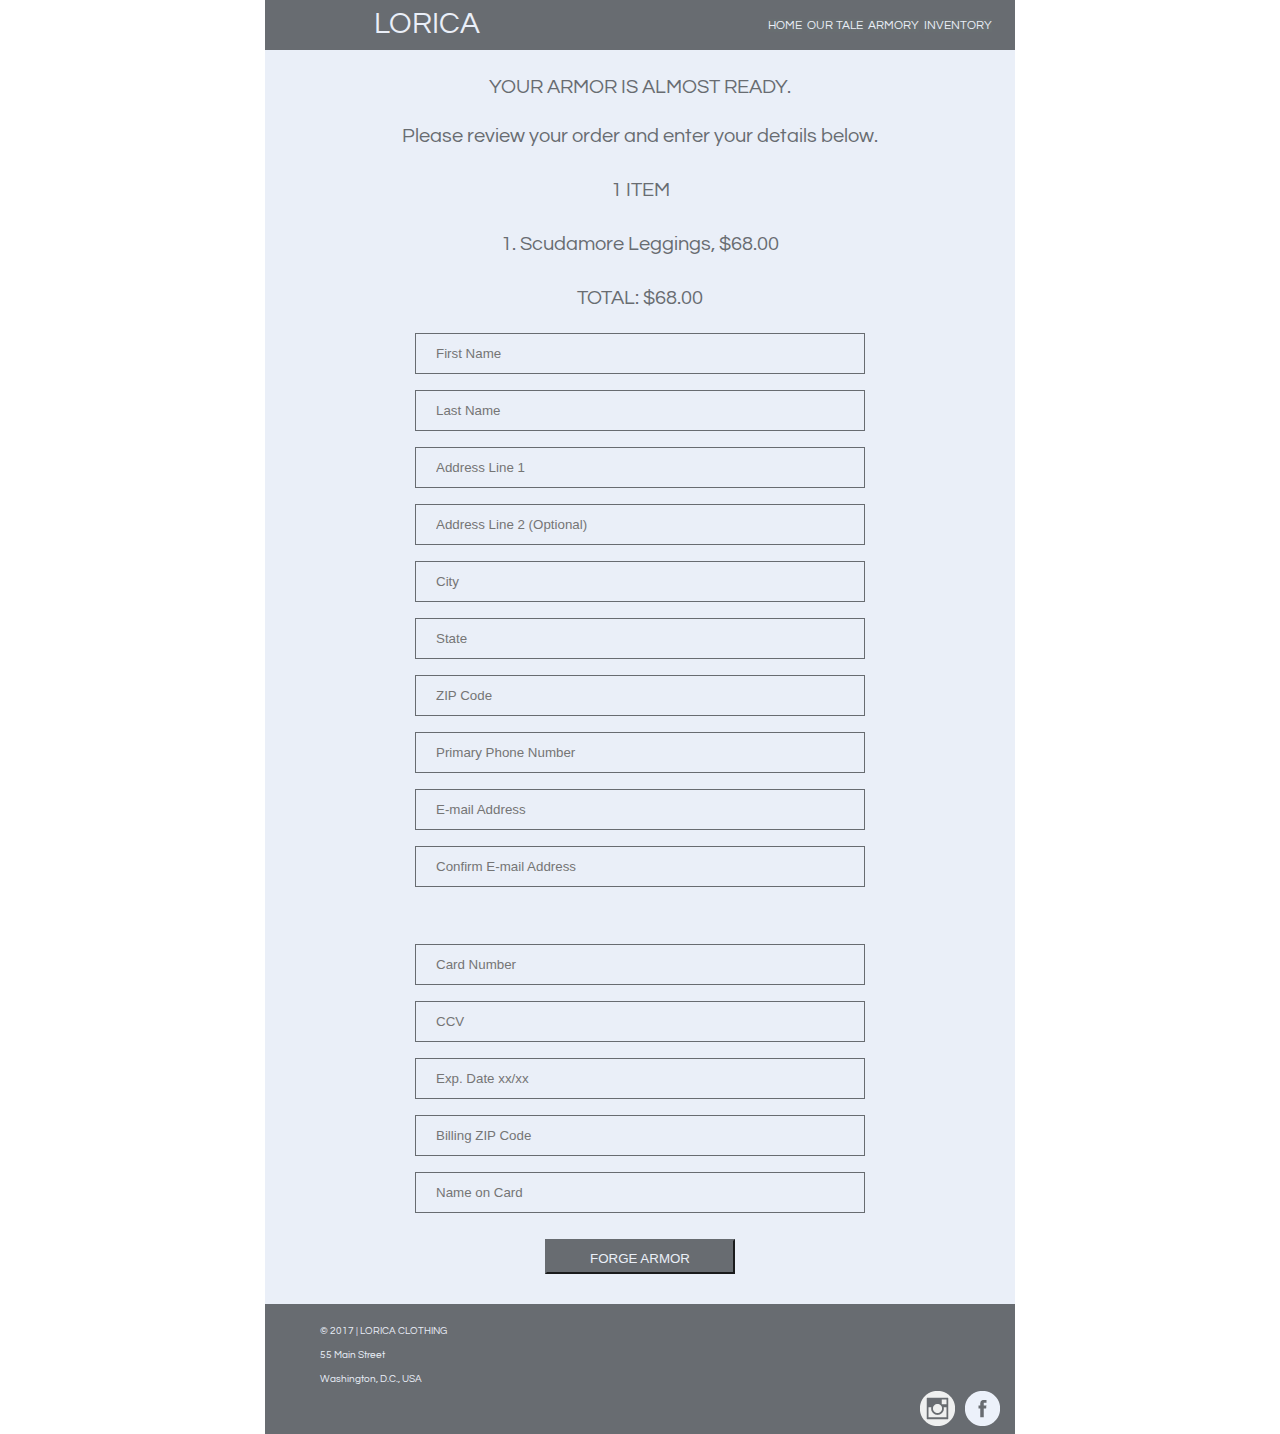
==== checkout.html @ a6868756 "Lorica" ====
<!DOCTYPE html>

<html class="no-js">
    <head>
        <meta charset="UTF-8" />
        
        <!--Don't forget to fill these out!-->
        <title>Lorica</title>
        <meta name="Lorica | Checkout" content="Lorica | Checkout" />
        
        
        <!--Links to the main Style Sheet-->
        <link href="style.css" rel="stylesheet" type="text/css" />
        
        <!--Links to a modernizer JavaScript file that fixes a lot of issues with old browsers-->
        <script src="js/modernizr.js"></script>
        
        <!--Makes the site so it won't scale down on small devices -->
        <meta name="viewport" content="width=device-width, initial-scale=1"/>
    </head>
    
    <body>
        
        <div class="wrapper">

            <header>
                <a href="#" onclick="toggle_visibility('menu');">
                    <nav class="menu_button nodesk">&#x2261;</nav></a>
            
                <nav id="menu">
                    <ul>
                        <a href="index.html"><li>HOME</li></a>
                        <a href="#"><li>OUR TALE</li></a>
                        <a href="scudamore.html"><li>ARMORY</li></a>
                        <a href="checkout.html"><li>INVENTORY</li></a>
                    </ul>
                </nav>
                
                <h1 class="logo"><a href="index.html">LORICA</a></h1>
           

            </header>
              
                <h2>YOUR ARMOR IS ALMOST READY.</h2>
            
                <p>Please review your order and enter your details below.</p>
             
                <p>1 ITEM</p>
            
                <p>1. Scudamore Leggings, $68.00</p>
            
                <p>TOTAL: $68.00</p>
            
                <form class="partone">
                    <input type="text" placeholder="First Name">
                    <input type="text" placeholder="Last Name">
                    <input type="text" placeholder="Address Line 1">
                    <input type="text" placeholder="Address Line 2 (Optional)">
                    <input type="text" placeholder="City">
                    <input type="text" placeholder="State">
                    <input type="text" placeholder="ZIP Code">
                    <input type="text" placeholder="Primary Phone Number">
                    <input type="text" placeholder="E-mail Address">
                    <input type="text" placeholder="Confirm E-mail Address">
                </form>
                
            
                <form class="carddetails">
                    <input type="text" placeholder="Card Number">
                    <input type="text" placeholder="CCV">
                    <input type="text" placeholder="Exp. Date xx/xx">
                    <input type="text" placeholder="Billing ZIP Code">
                    <input type="text" placeholder="Name on Card">
                    <br>
                    <input type="Button" input value="FORGE ARMOR">
                </form>
            
            <footer>
                
                <h3>© 2017 | LORICA CLOTHING</h3>
                <h3>55 Main Street</h3>
                <h3>Washington, D.C., USA</h3>
            
            <a href="https://www.facebook.com/loricaclothing/"><img class="media" alt="facebook" src="assets/images/facebook.png"></a>
            <a href="https://www.instagram.com/loricaclothing/"><img class="media" alt="facebook" src="assets/images/instagram.png"></a>
            
            </footer> 
            
        </div>
        
        
        
             <!-- Place this script at the end of your body -->
            <script type="text/javascript">
        <!--
            function toggle_visibility(id) {
               var e = document.getElementById(id);
               if(e.style.display == 'block')
                  e.style.display = 'none';
               else
                  e.style.display = 'block';
            }
        //-->
        </script>
        
    </body>
    
</html>
---- style.css ----
@import url('https://fonts.googleapis.com/css?family=Questrial');

/* http://meyerweb.com/eric/tools/css/reset/ 
   v2.0 | 20110126
   License: none (public domain)
*/

html, body, div, span, applet, object, iframe,
h1, h2, h3, h4, h5, h6, p, blockquote, pre,
a, abbr, acronym, address, big, cite, code,
del, dfn, em, img, ins, kbd, q, s, samp,
small, strike, strong, sub, sup, tt, var,
b, u, i, center,
dl, dt, dd, ol, ul, li,
fieldset, form, label, legend,
table, caption, tbody, tfoot, thead, tr, th, td,
article, aside, canvas, details, embed, 
figure, figcaption, footer, header, hgroup, 
menu, nav, output, ruby, section, summary,
time, mark, audio, video {
	margin: 0;
	padding: 0;
	border: 0;
	font: inherit;
	vertical-align: baseline;
}
/* HTML5 display-role reset for older browsers */
article, aside, details, figcaption, figure, 
footer, header, hgroup, menu, nav, section {
	display: block;
}
ol, ul {
	list-style: none;
}
blockquote, q {
	quotes: none;
}
blockquote:before, blockquote:after,
q:before, q:after {
	content: '';
	content: none;
}
table {
	border-collapse: collapse;
	border-spacing: 0;
}
/* End of Meyer Reset CSS */

img {
	max-width: 100%; /*makes images scale with flexible grids*/
	display: block; /*removes tiny space added in some browsers below images */
}

html {
    font-size: 16px;
	line-height: 1.5em;
}

ul {
	list-style:none;
	margin-top:0em;
	padding:0em;
	width:100%;
	overflow:hidden;
    font-size:20px;
}


.wrapper {
/*    width: 360px;*/
/*    height:640px;*/
    overflow: hidden;
    margin: 0 auto;
    max-width: 750px;
    background: #686c73;
/*    height:auto;*/
    padding:10px;
}

.menu_button {
/*    width: 35px;*/
    margin-top:20px;
    color: #eaeff8;
    float: left;
    font-size: 80px;
}

#menu{
    display: none;
}

#menu li {
    width: 100%;
    font-family: "Questrial", sans-serif;
    background-color:#eaeff8;
    text-align: center;
    text-decoration:none;
    color:#686c71;
/*    position:absolute;*/
}

/*text styles start here*/

h1{
    
    text-decoration:none;
}

h2{
    font-family:"Questrial",sans-serif;
    font-size:20px;
    color:#eaeff8;
    text-decoration:none;
    padding:10px;
    text-align:center;
}



.logo{
    padding:25px;
    text-align:center;
    font-size:48px;
    color:#eaeff8;
    font-family:"Questrial",sans-serif;
}

.action{
    width: 54.28571429%;
    margin-top: 200px;
    margin-left:75px;
    padding: 12px;
    background-color:#eaeff8;
    opacity: .8;
    text-align: center;
    font-family:"Questrial",sans-serif;
/*    margin:85px;*/
    position:absolute;
/*    margin-top:150px;*/
    font-size:20px;
    color:#686c71;
    cursor:pointer;
}

.tale{
    width: 260px;
    padding: 12px;
    background-color:#eaeff8;
    opacity: .8;
    text-align: center;
    font-family:"Questrial",sans-serif;
    margin:0 auto;
    font-size:20px;
    color:#686c71;
    cursor:pointer;
    text-decoration:none;
}

p{
    font-size:12px;
    color:#eaeff8;
    font-family:"Questrial",sans-serif;
    text-align:center;
/*    text-align:justify;*/
/*    padding-right:10px;*/
    margin-bottom:20px;
}

h3{
    font-size: 10px;
    color:#eaeff8;
    background-color: #686c71;
    font-family:"Questrial",sans-serif;
    margin-left: 40px;
}

h5{
    font-family:"Questrial",sans-serif;
    font-size:12px;
    color:#686e74;
    padding:10px;
    background-color:#eaeff8;
    display:inline;
    width:25px;
    margin:10px;
}

/*input style*/

.partone{
    text-align:center;
}

.carddetails{
    text-align:center;
    margin-top:41px;
}

input[type=text] {
    width: 260px;
    padding: 12px 20px;
    margin: 8px 0;
    box-sizing: border-box;
    background:#eaeff8;
}

input[type=button] {
    width: 190px;
    height:35px;
    padding: 10px;
    margin-top:18px;
    cursor:pointer;
    background:#eaeff8;
    color: #686c71;
}



/*text styles end here*/



.media{
    float:right;
}

.hero {
/*    position:absolute;*/
/*    width:54.6875%;*/
}

.scudamore {
    width:auto;
    margin:0 auto;
}

.size {
    text-align:center;
    padding:20px;
    display:inline;
}

select{
    margin-left:20px;
    margin-right:25px;
    background-color:#686c71;
    color:#eaeff8;
}

footer{
    background-color:#686c71;
    margin-top:30px;
}

a:link {
    text-decoration:none;
}


/*media query*/
/* media query for tablet */
@media screen and (min-width:641px) {
    .nodesk {
        display:none;
    }
    
    #menu {
        display:block !important; /* in case of javascript override */
        float:right;
        margin-top:10px;
        width:33%;
    }
    
    #menu li {
/*        float:;*/
        display:inline;
/*        width:%;*/
        background-color:#686e71;
        color:#eaeff8;
        font-size:12px;
        
    }
  
    .wrapper{
        width:auto;
        padding:0px;
        margin:0 auto;
        background-color:#eaeff8;
    }
   
    /*text*/

p{
    margin:0 auto;
    padding:15px;
    font-size:20px;
    color:#686c71;
}


    h2{
        color:#686c71;
        margin-top:15px;
    }
    
    h3{
        width:30%;
    }

    h5{
        background-color:#686c71;
        color:#eaeff8;
        cursor:pointer;
    }
/*textend*/

header{
    background-color:#686c71;
    height:50px;
/*    position:absolute;*/
    width:100%;
}

.logo{
    width:40%;
    font-size:30px;
    padding:12px;
/*    margin-top:*/
}

.hero{
    margin:0 auto;
    width:100%;
}

.action{
    width:31.91489361702128%;
    margin:0 auto;
    margin-top: 330px;
    margin-left:29%;
    background-color:#686c71;
    color:#eaeff8;
}
    
    .tale{
        background-color:#686c71;
        color:#eaeff8;
        margin-bottom:30px;
    }
    
    footer{
        background-color:#686c71;
        height:100px;
        padding:15px;
/*        align-content:center;*/
    }
    
    a{
        color:#eaeff8;
        text-decoration: none;
    }
    
    .bxslider{
        position:relative;
        background-color:#eaeff8;
        margin:0 auto;
/*        margin-top:100px;*/
    }

    
    input[type=text] {
    width: 60%;
    padding: 12px 20px;
    margin: 8px 0;
    box-sizing: border-box;
    border-style: solid;
    border-width: 1px;
    border-color:#686c71;
    background:#eaeff8;
}
    input[type=button] {
    width: 190px;
    height:35px;
    padding: 10px;
/*    margin-bottom:20px;*/
    cursor:pointer;
/*    border-style: solid;*/
/*    border-width: 1px;*/
    border-color:#686c71;
    background-color:#686c71;
    color:#eaeff8;
}
    .media{
/*        margin-bottom:30px;*/
        display:inline;
        margin-left:10px;
    }
    
    a {
        color: #eaeff8;
    }
    
}
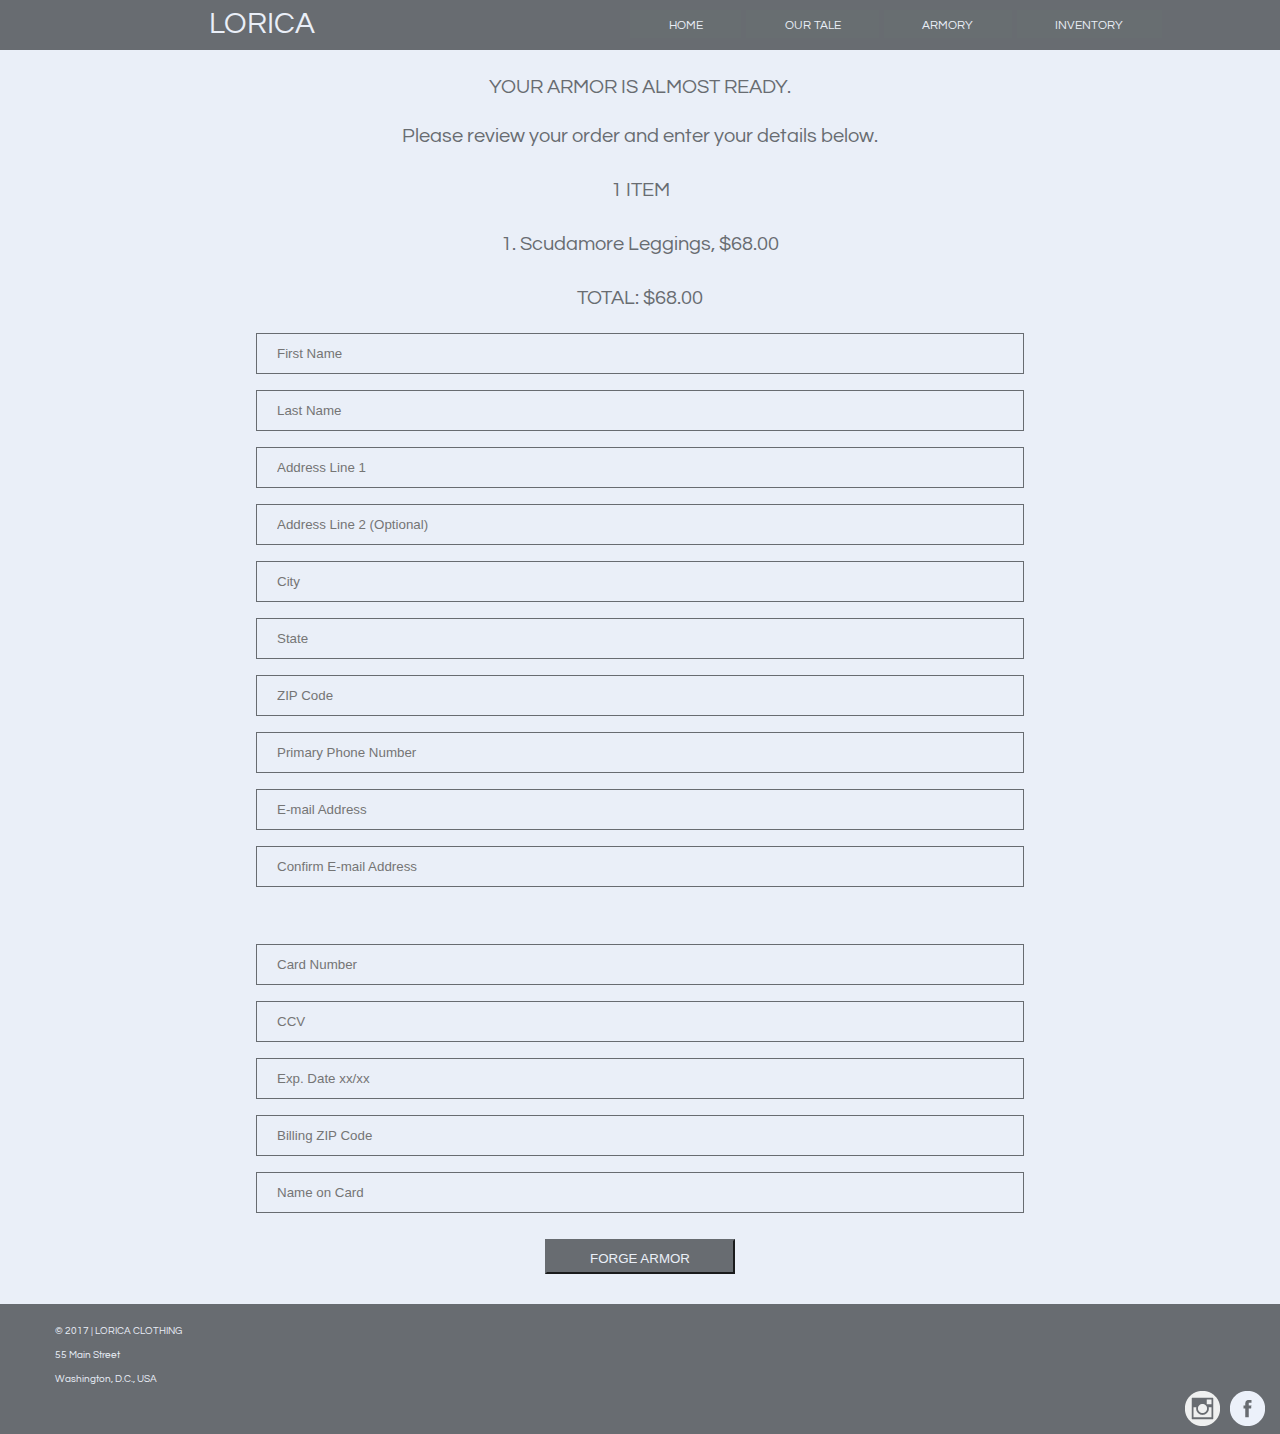
==== commit 31bc83cb: "Add files via upload" ====
--- a/checkout.html
+++ b/checkout.html
@@ -1,108 +1,108 @@
-<!DOCTYPE html>
-
-<html class="no-js">
-    <head>
-        <meta charset="UTF-8" />
-        
-        <!--Don't forget to fill these out!-->
-        <title>Lorica</title>
-        <meta name="Lorica | Checkout" content="Lorica | Checkout" />
-        
-        
-        <!--Links to the main Style Sheet-->
-        <link href="style.css" rel="stylesheet" type="text/css" />
-        
-        <!--Links to a modernizer JavaScript file that fixes a lot of issues with old browsers-->
-        <script src="js/modernizr.js"></script>
-        
-        <!--Makes the site so it won't scale down on small devices -->
-        <meta name="viewport" content="width=device-width, initial-scale=1"/>
-    </head>
-    
-    <body>
-        
-        <div class="wrapper">
-
-            <header>
-                <a href="#" onclick="toggle_visibility('menu');">
-                    <nav class="menu_button nodesk">&#x2261;</nav></a>
-            
-                <nav id="menu">
-                    <ul>
-                        <a href="index.html"><li>HOME</li></a>
-                        <a href="#"><li>OUR TALE</li></a>
-                        <a href="scudamore.html"><li>ARMORY</li></a>
-                        <a href="checkout.html"><li>INVENTORY</li></a>
-                    </ul>
-                </nav>
-                
-                <h1 class="logo"><a href="index.html">LORICA</a></h1>
-           
-
-            </header>
-              
-                <h2>YOUR ARMOR IS ALMOST READY.</h2>
-            
-                <p>Please review your order and enter your details below.</p>
-             
-                <p>1 ITEM</p>
-            
-                <p>1. Scudamore Leggings, $68.00</p>
-            
-                <p>TOTAL: $68.00</p>
-            
-                <form class="partone">
-                    <input type="text" placeholder="First Name">
-                    <input type="text" placeholder="Last Name">
-                    <input type="text" placeholder="Address Line 1">
-                    <input type="text" placeholder="Address Line 2 (Optional)">
-                    <input type="text" placeholder="City">
-                    <input type="text" placeholder="State">
-                    <input type="text" placeholder="ZIP Code">
-                    <input type="text" placeholder="Primary Phone Number">
-                    <input type="text" placeholder="E-mail Address">
-                    <input type="text" placeholder="Confirm E-mail Address">
-                </form>
-                
-            
-                <form class="carddetails">
-                    <input type="text" placeholder="Card Number">
-                    <input type="text" placeholder="CCV">
-                    <input type="text" placeholder="Exp. Date xx/xx">
-                    <input type="text" placeholder="Billing ZIP Code">
-                    <input type="text" placeholder="Name on Card">
-                    <br>
-                    <input type="Button" input value="FORGE ARMOR">
-                </form>
-            
-            <footer>
-                
-                <h3>© 2017 | LORICA CLOTHING</h3>
-                <h3>55 Main Street</h3>
-                <h3>Washington, D.C., USA</h3>
-            
-            <a href="https://www.facebook.com/loricaclothing/"><img class="media" alt="facebook" src="assets/images/facebook.png"></a>
-            <a href="https://www.instagram.com/loricaclothing/"><img class="media" alt="facebook" src="assets/images/instagram.png"></a>
-            
-            </footer> 
-            
-        </div>
-        
-        
-        
-             <!-- Place this script at the end of your body -->
-            <script type="text/javascript">
-        <!--
-            function toggle_visibility(id) {
-               var e = document.getElementById(id);
-               if(e.style.display == 'block')
-                  e.style.display = 'none';
-               else
-                  e.style.display = 'block';
-            }
-        //-->
-        </script>
-        
-    </body>
-    
-</html>
+<!DOCTYPE html>
+
+<html class="no-js">
+    <head>
+        <meta charset="UTF-8" />
+        
+        <!--Don't forget to fill these out!-->
+        <title>Lorica</title>
+        <meta name="Lorica | Checkout" content="Lorica | Checkout" />
+        
+        
+        <!--Links to the main Style Sheet-->
+        <link href="style.css" rel="stylesheet" type="text/css" />
+        
+        <!--Links to a modernizer JavaScript file that fixes a lot of issues with old browsers-->
+        <script src="js/modernizr.js"></script>
+        
+        <!--Makes the site so it won't scale down on small devices -->
+        <meta name="viewport" content="width=device-width, initial-scale=1"/>
+    </head>
+    
+    <body>
+        
+        <div class="wrapper">
+
+            <header>
+                <a href="#" onclick="toggle_visibility('menu');">
+                    <nav class="menu_button nodesk">&#x2261;</nav></a>
+            
+                <nav id="menu">
+                    <ul>
+                        <a href="index.html"><li>HOME</li></a>
+                        <a href="#"><li>OUR TALE</li></a>
+                        <a href="scudamore.html"><li>ARMORY</li></a>
+                        <a href="checkout.html"><li>INVENTORY</li></a>
+                    </ul>
+                </nav>
+                
+                <h1 class="logo"><a href="index.html">LORICA</a></h1>
+           
+
+            </header>
+              
+                <h2>YOUR ARMOR IS ALMOST READY.</h2>
+            
+                <p>Please review your order and enter your details below.</p>
+             
+                <p>1 ITEM</p>
+            
+                <p>1. Scudamore Leggings, $68.00</p>
+            
+                <p>TOTAL: $68.00</p>
+            
+                <form class="partone">
+                    <input type="text" placeholder="First Name">
+                    <input type="text" placeholder="Last Name">
+                    <input type="text" placeholder="Address Line 1">
+                    <input type="text" placeholder="Address Line 2 (Optional)">
+                    <input type="text" placeholder="City">
+                    <input type="text" placeholder="State">
+                    <input type="text" placeholder="ZIP Code">
+                    <input type="text" placeholder="Primary Phone Number">
+                    <input type="text" placeholder="E-mail Address">
+                    <input type="text" placeholder="Confirm E-mail Address">
+                </form>
+                
+            
+                <form class="carddetails">
+                    <input type="text" placeholder="Card Number">
+                    <input type="text" placeholder="CCV">
+                    <input type="text" placeholder="Exp. Date xx/xx">
+                    <input type="text" placeholder="Billing ZIP Code">
+                    <input type="text" placeholder="Name on Card">
+                    <br>
+                    <input type="Button" input value="FORGE ARMOR">
+                </form>
+            
+            <footer>
+                
+                <h3>© 2017 | LORICA CLOTHING</h3>
+                <h3>55 Main Street</h3>
+                <h3>Washington, D.C., USA</h3>
+            
+            <a href="https://www.facebook.com/loricaclothing/"><img class="media" alt="facebook" src="assets/images/facebook.png"></a>
+            <a href="https://www.instagram.com/loricaclothing/"><img class="media" alt="facebook" src="assets/images/instagram.png"></a>
+            
+            </footer> 
+            
+        </div>
+        
+        
+        
+             <!-- Place this script at the end of your body -->
+            <script type="text/javascript">
+        <!--
+            function toggle_visibility(id) {
+               var e = document.getElementById(id);
+               if(e.style.display == 'block')
+                  e.style.display = 'none';
+               else
+                  e.style.display = 'block';
+            }
+        //-->
+        </script>
+        
+    </body>
+    
+</html>
--- a/style.css
+++ b/style.css
@@ -1,404 +1,502 @@
-@import url('https://fonts.googleapis.com/css?family=Questrial');
-
-/* http://meyerweb.com/eric/tools/css/reset/ 
-   v2.0 | 20110126
-   License: none (public domain)
-*/
-
-html, body, div, span, applet, object, iframe,
-h1, h2, h3, h4, h5, h6, p, blockquote, pre,
-a, abbr, acronym, address, big, cite, code,
-del, dfn, em, img, ins, kbd, q, s, samp,
-small, strike, strong, sub, sup, tt, var,
-b, u, i, center,
-dl, dt, dd, ol, ul, li,
-fieldset, form, label, legend,
-table, caption, tbody, tfoot, thead, tr, th, td,
-article, aside, canvas, details, embed, 
-figure, figcaption, footer, header, hgroup, 
-menu, nav, output, ruby, section, summary,
-time, mark, audio, video {
-	margin: 0;
-	padding: 0;
-	border: 0;
-	font: inherit;
-	vertical-align: baseline;
-}
-/* HTML5 display-role reset for older browsers */
-article, aside, details, figcaption, figure, 
-footer, header, hgroup, menu, nav, section {
-	display: block;
-}
-ol, ul {
-	list-style: none;
-}
-blockquote, q {
-	quotes: none;
-}
-blockquote:before, blockquote:after,
-q:before, q:after {
-	content: '';
-	content: none;
-}
-table {
-	border-collapse: collapse;
-	border-spacing: 0;
-}
-/* End of Meyer Reset CSS */
-
-img {
-	max-width: 100%; /*makes images scale with flexible grids*/
-	display: block; /*removes tiny space added in some browsers below images */
-}
-
-html {
-    font-size: 16px;
-	line-height: 1.5em;
-}
-
-ul {
-	list-style:none;
-	margin-top:0em;
-	padding:0em;
-	width:100%;
-	overflow:hidden;
-    font-size:20px;
-}
-
-
-.wrapper {
-/*    width: 360px;*/
-/*    height:640px;*/
-    overflow: hidden;
-    margin: 0 auto;
-    max-width: 750px;
-    background: #686c73;
-/*    height:auto;*/
-    padding:10px;
-}
-
-.menu_button {
-/*    width: 35px;*/
-    margin-top:20px;
-    color: #eaeff8;
-    float: left;
-    font-size: 80px;
-}
-
-#menu{
-    display: none;
-}
-
-#menu li {
-    width: 100%;
-    font-family: "Questrial", sans-serif;
-    background-color:#eaeff8;
-    text-align: center;
-    text-decoration:none;
-    color:#686c71;
-/*    position:absolute;*/
-}
-
-/*text styles start here*/
-
-h1{
-    
-    text-decoration:none;
-}
-
-h2{
-    font-family:"Questrial",sans-serif;
-    font-size:20px;
-    color:#eaeff8;
-    text-decoration:none;
-    padding:10px;
-    text-align:center;
-}
-
-
-
-.logo{
-    padding:25px;
-    text-align:center;
-    font-size:48px;
-    color:#eaeff8;
-    font-family:"Questrial",sans-serif;
-}
-
-.action{
-    width: 54.28571429%;
-    margin-top: 200px;
-    margin-left:75px;
-    padding: 12px;
-    background-color:#eaeff8;
-    opacity: .8;
-    text-align: center;
-    font-family:"Questrial",sans-serif;
-/*    margin:85px;*/
-    position:absolute;
-/*    margin-top:150px;*/
-    font-size:20px;
-    color:#686c71;
-    cursor:pointer;
-}
-
-.tale{
-    width: 260px;
-    padding: 12px;
-    background-color:#eaeff8;
-    opacity: .8;
-    text-align: center;
-    font-family:"Questrial",sans-serif;
-    margin:0 auto;
-    font-size:20px;
-    color:#686c71;
-    cursor:pointer;
-    text-decoration:none;
-}
-
-p{
-    font-size:12px;
-    color:#eaeff8;
-    font-family:"Questrial",sans-serif;
-    text-align:center;
-/*    text-align:justify;*/
-/*    padding-right:10px;*/
-    margin-bottom:20px;
-}
-
-h3{
-    font-size: 10px;
-    color:#eaeff8;
-    background-color: #686c71;
-    font-family:"Questrial",sans-serif;
-    margin-left: 40px;
-}
-
-h5{
-    font-family:"Questrial",sans-serif;
-    font-size:12px;
-    color:#686e74;
-    padding:10px;
-    background-color:#eaeff8;
-    display:inline;
-    width:25px;
-    margin:10px;
-}
-
-/*input style*/
-
-.partone{
-    text-align:center;
-}
-
-.carddetails{
-    text-align:center;
-    margin-top:41px;
-}
-
-input[type=text] {
-    width: 260px;
-    padding: 12px 20px;
-    margin: 8px 0;
-    box-sizing: border-box;
-    background:#eaeff8;
-}
-
-input[type=button] {
-    width: 190px;
-    height:35px;
-    padding: 10px;
-    margin-top:18px;
-    cursor:pointer;
-    background:#eaeff8;
-    color: #686c71;
-}
-
-
-
-/*text styles end here*/
-
-
-
-.media{
-    float:right;
-}
-
-.hero {
-/*    position:absolute;*/
-/*    width:54.6875%;*/
-}
-
-.scudamore {
-    width:auto;
-    margin:0 auto;
-}
-
-.size {
-    text-align:center;
-    padding:20px;
-    display:inline;
-}
-
-select{
-    margin-left:20px;
-    margin-right:25px;
-    background-color:#686c71;
-    color:#eaeff8;
-}
-
-footer{
-    background-color:#686c71;
-    margin-top:30px;
-}
-
-a:link {
-    text-decoration:none;
-}
-
-
-/*media query*/
-/* media query for tablet */
-@media screen and (min-width:641px) {
-    .nodesk {
-        display:none;
-    }
-    
-    #menu {
-        display:block !important; /* in case of javascript override */
-        float:right;
-        margin-top:10px;
-        width:33%;
-    }
-    
-    #menu li {
-/*        float:;*/
-        display:inline;
-/*        width:%;*/
-        background-color:#686e71;
-        color:#eaeff8;
-        font-size:12px;
-        
-    }
-  
-    .wrapper{
-        width:auto;
-        padding:0px;
-        margin:0 auto;
-        background-color:#eaeff8;
-    }
-   
-    /*text*/
-
-p{
-    margin:0 auto;
-    padding:15px;
-    font-size:20px;
-    color:#686c71;
-}
-
-
-    h2{
-        color:#686c71;
-        margin-top:15px;
-    }
-    
-    h3{
-        width:30%;
-    }
-
-    h5{
-        background-color:#686c71;
-        color:#eaeff8;
-        cursor:pointer;
-    }
-/*textend*/
-
-header{
-    background-color:#686c71;
-    height:50px;
-/*    position:absolute;*/
-    width:100%;
-}
-
-.logo{
-    width:40%;
-    font-size:30px;
-    padding:12px;
-/*    margin-top:*/
-}
-
-.hero{
-    margin:0 auto;
-    width:100%;
-}
-
-.action{
-    width:31.91489361702128%;
-    margin:0 auto;
-    margin-top: 330px;
-    margin-left:29%;
-    background-color:#686c71;
-    color:#eaeff8;
-}
-    
-    .tale{
-        background-color:#686c71;
-        color:#eaeff8;
-        margin-bottom:30px;
-    }
-    
-    footer{
-        background-color:#686c71;
-        height:100px;
-        padding:15px;
-/*        align-content:center;*/
-    }
-    
-    a{
-        color:#eaeff8;
-        text-decoration: none;
-    }
-    
-    .bxslider{
-        position:relative;
-        background-color:#eaeff8;
-        margin:0 auto;
-/*        margin-top:100px;*/
-    }
-
-    
-    input[type=text] {
-    width: 60%;
-    padding: 12px 20px;
-    margin: 8px 0;
-    box-sizing: border-box;
-    border-style: solid;
-    border-width: 1px;
-    border-color:#686c71;
-    background:#eaeff8;
-}
-    input[type=button] {
-    width: 190px;
-    height:35px;
-    padding: 10px;
-/*    margin-bottom:20px;*/
-    cursor:pointer;
-/*    border-style: solid;*/
-/*    border-width: 1px;*/
-    border-color:#686c71;
-    background-color:#686c71;
-    color:#eaeff8;
-}
-    .media{
-/*        margin-bottom:30px;*/
-        display:inline;
-        margin-left:10px;
-    }
-    
-    a {
-        color: #eaeff8;
-    }
-    
-}
-
+@import url('https://fonts.googleapis.com/css?family=Questrial');
+
+/* http://meyerweb.com/eric/tools/css/reset/ 
+   v2.0 | 20110126
+   License: none (public domain)
+*/
+
+html, body, div, span, applet, object, iframe,
+h1, h2, h3, h4, h5, h6, p, blockquote, pre,
+a, abbr, acronym, address, big, cite, code,
+del, dfn, em, img, ins, kbd, q, s, samp,
+small, strike, strong, sub, sup, tt, var,
+b, u, i, center,
+dl, dt, dd, ol, ul, li,
+fieldset, form, label, legend,
+table, caption, tbody, tfoot, thead, tr, th, td,
+article, aside, canvas, details, embed, 
+figure, figcaption, footer, header, hgroup, 
+menu, nav, output, ruby, section, summary,
+time, mark, audio, video {
+	margin: 0;
+	padding: 0;
+	border: 0;
+	font: inherit;
+	vertical-align: baseline;
+}
+/* HTML5 display-role reset for older browsers */
+article, aside, details, figcaption, figure, 
+footer, header, hgroup, menu, nav, section {
+	display: block;
+}
+ol, ul {
+	list-style: none;
+}
+blockquote, q {
+	quotes: none;
+}
+blockquote:before, blockquote:after,
+q:before, q:after {
+	content: '';
+	content: none;
+}
+table {
+	border-collapse: collapse;
+	border-spacing: 0;
+}
+/* End of Meyer Reset CSS */
+
+img {
+	max-width: 100%; /*makes images scale with flexible grids*/
+	display: block; /*removes tiny space added in some browsers below images */
+}
+
+html {
+    font-size: 16px;
+	line-height: 1.5em;
+}
+
+ul {
+	list-style:none;
+	margin-top:0em;
+	padding:0em;
+	width:100%;
+	overflow:hidden;
+    font-size:20px;
+}
+
+.wrapper {
+/*    width: 360px;*/
+/*    height:640px;*/
+    overflow: hidden;
+    margin: 0 auto;
+    max-width: 750px;
+    background: #686c73;
+/*    height:auto;*/
+    padding:10px;
+}
+
+.menu_button {
+/*    width: 35px;*/
+    margin-top:20px;
+    color: #eaeff8;
+    float: left;
+    font-size: 80px;
+}
+
+#menu{
+    display: none;
+/*    background-color:#eaeff8;*/
+}
+
+
+#menu li {
+    width: 100%;
+    font-family: "Questrial", sans-serif;
+    background-color:#eaeff8;
+    text-align: center;
+    text-decoration:none;
+    color:#686c71;
+    padding: 5%;
+/*    position:absolute;*/
+}
+
+/*text styles start here*/
+
+h1{
+    
+    text-decoration:none;
+}
+
+h2{
+    font-family:"Questrial",sans-serif;
+    font-size:20px;
+    color:#eaeff8;
+    text-decoration:none;
+    padding:10px;
+    text-align:center;
+}
+
+
+
+.logo{
+    padding:25px;
+    text-align:center;
+    font-size:48px;
+    color:#eaeff8;
+    font-family:"Questrial",sans-serif;
+}
+
+.action{
+    width: 52.77777777778%;
+    margin-top: 120px;
+    margin-left:23.611111111%;
+    padding: 12px;
+    background-color:#686c71;
+    opacity: .8;
+    text-align: center;
+    font-family:"Questrial",sans-serif;
+/*    margin:85px;*/
+    position:absolute;
+/*    margin-top:150px;*/
+    font-size:20px;
+/*    color:;*/
+    cursor:pointer;
+}
+
+.tale{
+    width: 260px;
+    padding: 12px;
+    background-color:#686e71;
+    opacity: .8;
+    text-align: center;
+    font-family:"Questrial",sans-serif;
+    margin:0 auto;
+    font-size:20px;
+    color:#686c71;
+    cursor:pointer;
+    text-decoration:none;
+    border-style:solid;
+    border-width:2px;
+    border-color:#eaeff8;
+    
+}
+
+p{
+    font-size:12px;
+    color:#eaeff8;
+    font-family:"Questrial",sans-serif;
+    text-align:center;
+/*    text-align:justify;*/
+/*    padding-right:10px;*/
+    margin-bottom:20px;
+}
+
+h3{
+    font-size: 10px;
+    color:#eaeff8;
+    background-color: #686c71;
+    font-family:"Questrial",sans-serif;
+    margin-left: 40px;
+}
+
+h5{
+    font-family:"Questrial",sans-serif;
+    font-size:12px;
+    color:#686e74;
+    padding:10px;
+    background-color:#eaeff8;
+    display:inline;
+    width:3.906%;
+    margin:16px;
+}
+
+/*input style*/
+
+.partone{
+    text-align:center;
+}
+
+.carddetails{
+    text-align:center;
+    margin-top:41px;
+}
+
+input[type=text] {
+    width: 260px;
+    padding: 12px 20px;
+    margin: 8px 0;
+    box-sizing: border-box;
+    background:#eaeff8;
+}
+
+input[type=button] {
+    width: 190px;
+    height:35px;
+    padding: 10px;
+    margin-top:18px;
+    cursor:pointer;
+    background:#eaeff8;
+    color: #686c71;
+}
+
+
+
+/*text styles end here*/
+
+
+
+.media{
+    float:right;
+}
+
+.hero {
+/*    position:absolute;*/
+/*    width:54.6875%;*/
+}
+
+.scudamore {
+    width:auto;
+    margin:0 auto;
+}
+
+.size {
+    text-align:center;
+    padding:20px;
+    display:inline;
+}
+
+select{
+    margin-left:20px;
+    margin-right:25px;
+    background-color:#686c71;
+    color:#eaeff8;
+}
+
+footer{
+    background-color:#686c71;
+    margin-top:30px;
+}
+
+a {
+    color:#eaeff8;
+    text-decoration:none;
+}
+
+a:link{
+    color:#eaeff8;
+    text-decoration:none;
+}
+
+.product {
+    margin-top:10px;
+}
+
+.orderset {
+    text-align:center;
+}
+
+/*media query*/
+/* media query for tablet */
+@media screen and (min-width:641px) {
+    .nodesk {
+        display:none;
+    }
+    
+    #menu {
+        display:block !important; /* in case of javascript override */
+        float:right;
+        margin-top:10px;
+        width:60%;
+        text-align:center;
+    }
+    
+    #menu li {
+/*        float:;*/
+        display:inline;
+/*        width:%;*/
+        background-color:#686e71;
+        color:#eaeff8;
+        font-size:12px;
+/*        margin-right:%;*/
+        -webkit-transition-property:ease-in ease-out;
+        transition-property:ease-in ease-out;
+        transition-duration: .5s;
+/*        float:right;*/
+    }
+    
+    #menu li:hover {
+/*        text-decoration:underline;*/
+        color:#d8c160;
+    }
+  
+    .wrapper{
+        width:auto;
+        padding:0px;
+        margin:0 auto;
+        background-color:#eaeff8;
+        max-width:1920px;
+    }
+   
+    /*text*/
+
+    
+p{
+    margin:0 auto;
+    padding:15px;
+    font-size:20px;
+    color:#686c71;
+}
+    
+
+    h2{
+        color:#686c71;
+        margin-top:15px;
+    }
+    
+    h3{
+        width:30%;
+    }
+
+    h5{
+        background-color:#686c71;
+        color:#eaeff8;
+        cursor:pointer;
+        width:100%;
+    }
+/*textend*/
+
+header{
+    background-color:#686c71;
+    height:50px;
+/*    position:absolute;*/
+    width:100%;
+    text-align:center;
+}
+
+.logo{
+    width:40%;
+    font-size:30px;
+    padding:12px;
+/*    margin-top:*/
+}
+
+.hero{
+    margin:0 auto;
+    width:100%;
+}
+
+.action{
+    width:38.128%;
+    margin:0 auto;
+    margin-top: 330px;
+    margin-left:30.9375%;
+    background-color:#686e71;
+    color:#eaeff8;
+    -webkit-transition-property:ease-in ease-out;
+    transition-property:ease-in ease-out;
+    transition-duration:.5s;
+}
+    
+    .action:hover {
+        background-color:#d8c160;
+        
+    }
+    
+    .tale{
+        background-color:#686c71;
+        color:#eaeff8;
+        margin-bottom:30px;
+        -webkit-transition-property:ease-in ease-out;
+        transition-property:ease-in ease-out;
+        transition-duration:.5s;
+    }
+    
+    .tale:hover{
+        background-color:#3f4247;
+    }
+    
+    footer{
+        background-color:#686c71;
+        height:100px;
+        padding:15px;
+/*        align-content:center;*/
+    }
+    
+    a{
+        color:#eaeff8;
+        text-decoration: none;
+    }
+    
+    .orderset{
+        margin:0 auto;
+        text-align:center;
+    }
+    
+    .bxslider{
+        border:none;
+        position:relative;
+        background-color:#eaeff8;
+        margin:0 auto;
+/*        margin-top:100px;*/
+    }
+
+    .size{
+/*        margin:50%;*/
+    }
+    
+    input[type=text] {
+    width: 60%;
+    padding: 12px 20px;
+    margin: 8px 0;
+    box-sizing: border-box;
+    border-style: solid;
+    border-width: 1px;
+    border-color:#686c71;
+    background:#eaeff8;
+    -webkit-transition-property:ease-in ease-out;
+    transition-property: ease-in ease-out;
+    transition-duration:.2s;
+}
+    
+    input[type=text]:focus {
+/*        border-style:solid;*/
+        border-width:2.5px;
+        border-color:#686c71;
+        border-style:solid;
+    }
+    
+    
+/*    input[type=text]:focus {*/
+/*    @include box-shadow:#ffffff;*/
+
+    
+    input[type=button] {
+    width: 190px;
+    height:35px;
+    padding: 10px;
+/*    margin-bottom:20px;*/
+    cursor:pointer;
+/*    border-style: solid;*/
+/*    border-width: 1px;*/
+    border-color:#686c71;
+    background-color:#686c71;
+    color:#eaeff8;
+    -webkit-transition-property:ease-in ease-out;
+    transition-property:ease-in ease-out;
+    transition-duration:.4s;
+    }
+    
+    input[type=button]:hover {
+/*        background-color:#eaeff8;*/
+        color:#686c71;
+        border-width:2px;
+        border-color:#d8c160;
+        background-color:#d8c160;
+    }
+    
+    
+    .media{
+/*        margin-bottom:30px;*/
+        display:inline;
+        margin-left:10px;
+    }
+    
+    a {
+        color: #eaeff8;
+    }
+    
+    h5 {
+        -webkit-transition-duration: 0.6s; /* Safari */
+        transition-duration: 0.6s;
+    }
+    
+    h5:hover {
+        background-color:#eaeff8;
+        color:#686c71;
+        border-width:2px;
+        border-color:686c71;
+    }
+    
+}
+
